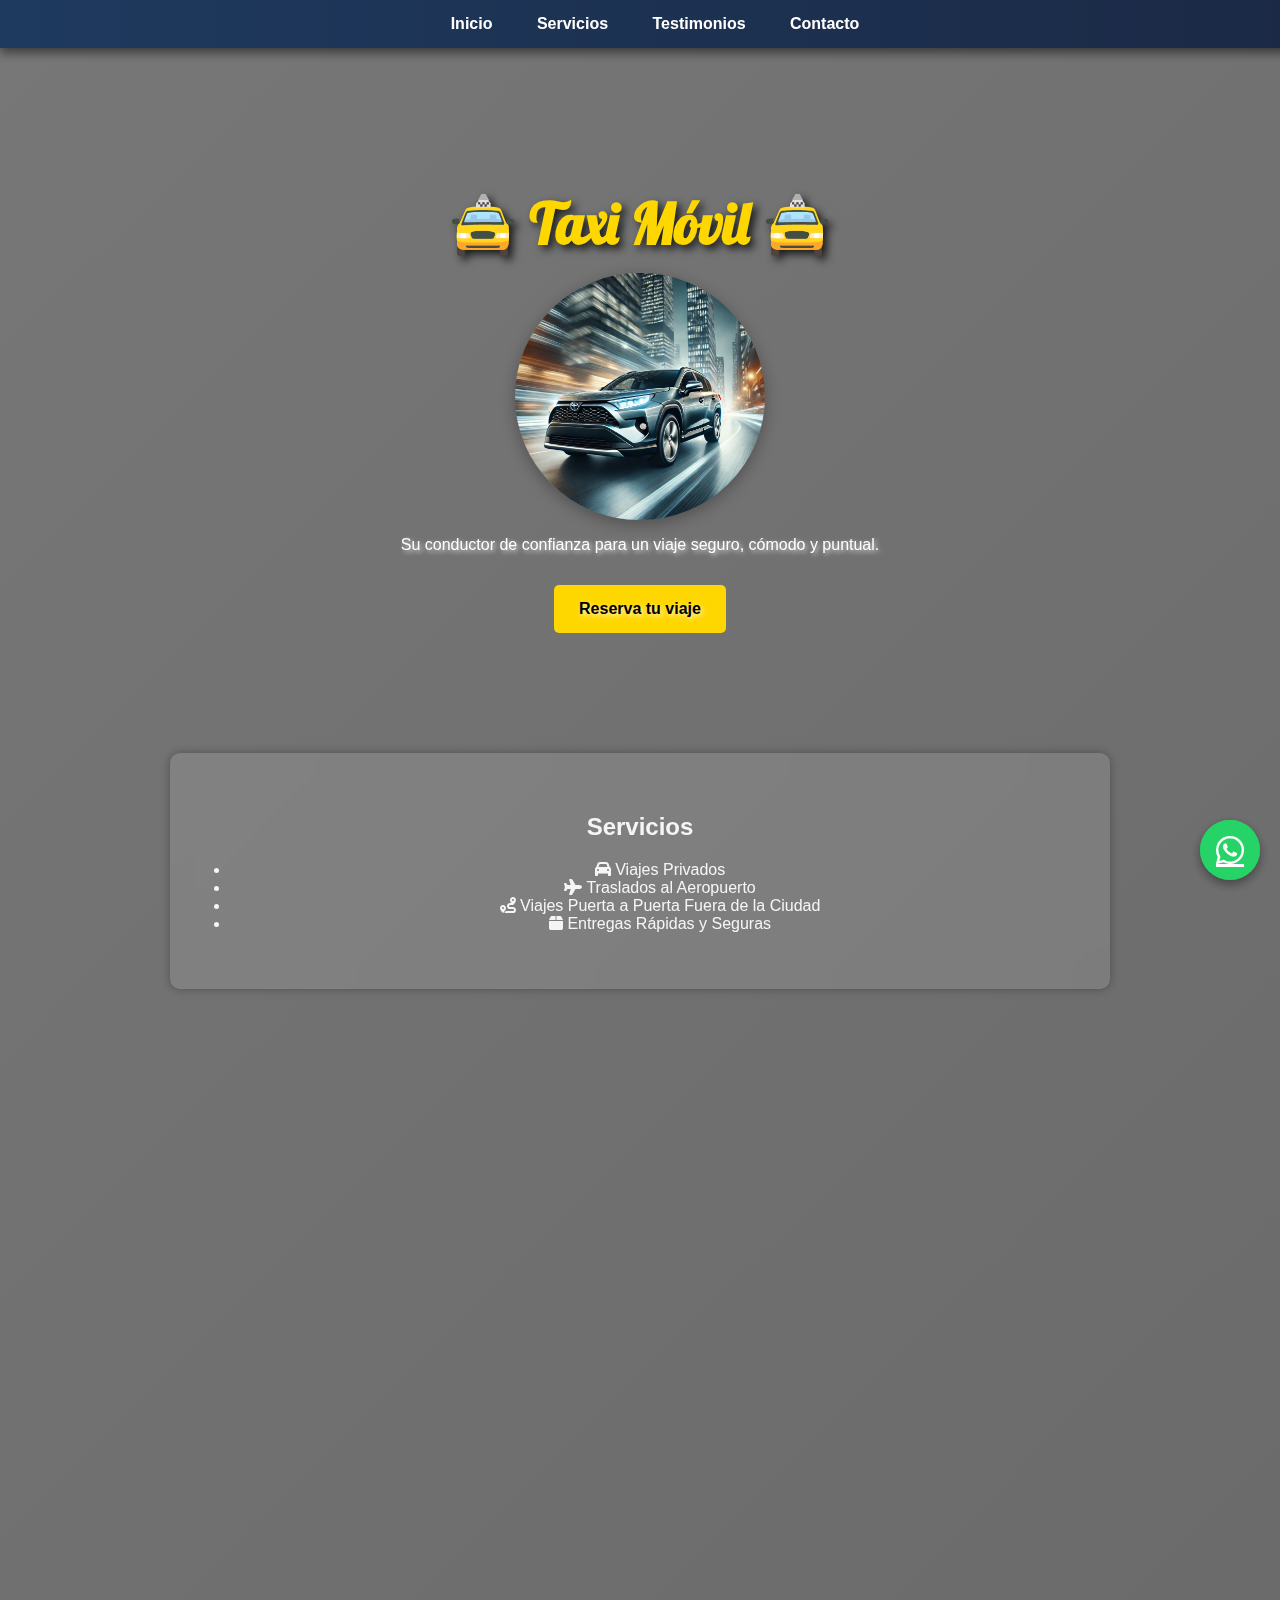
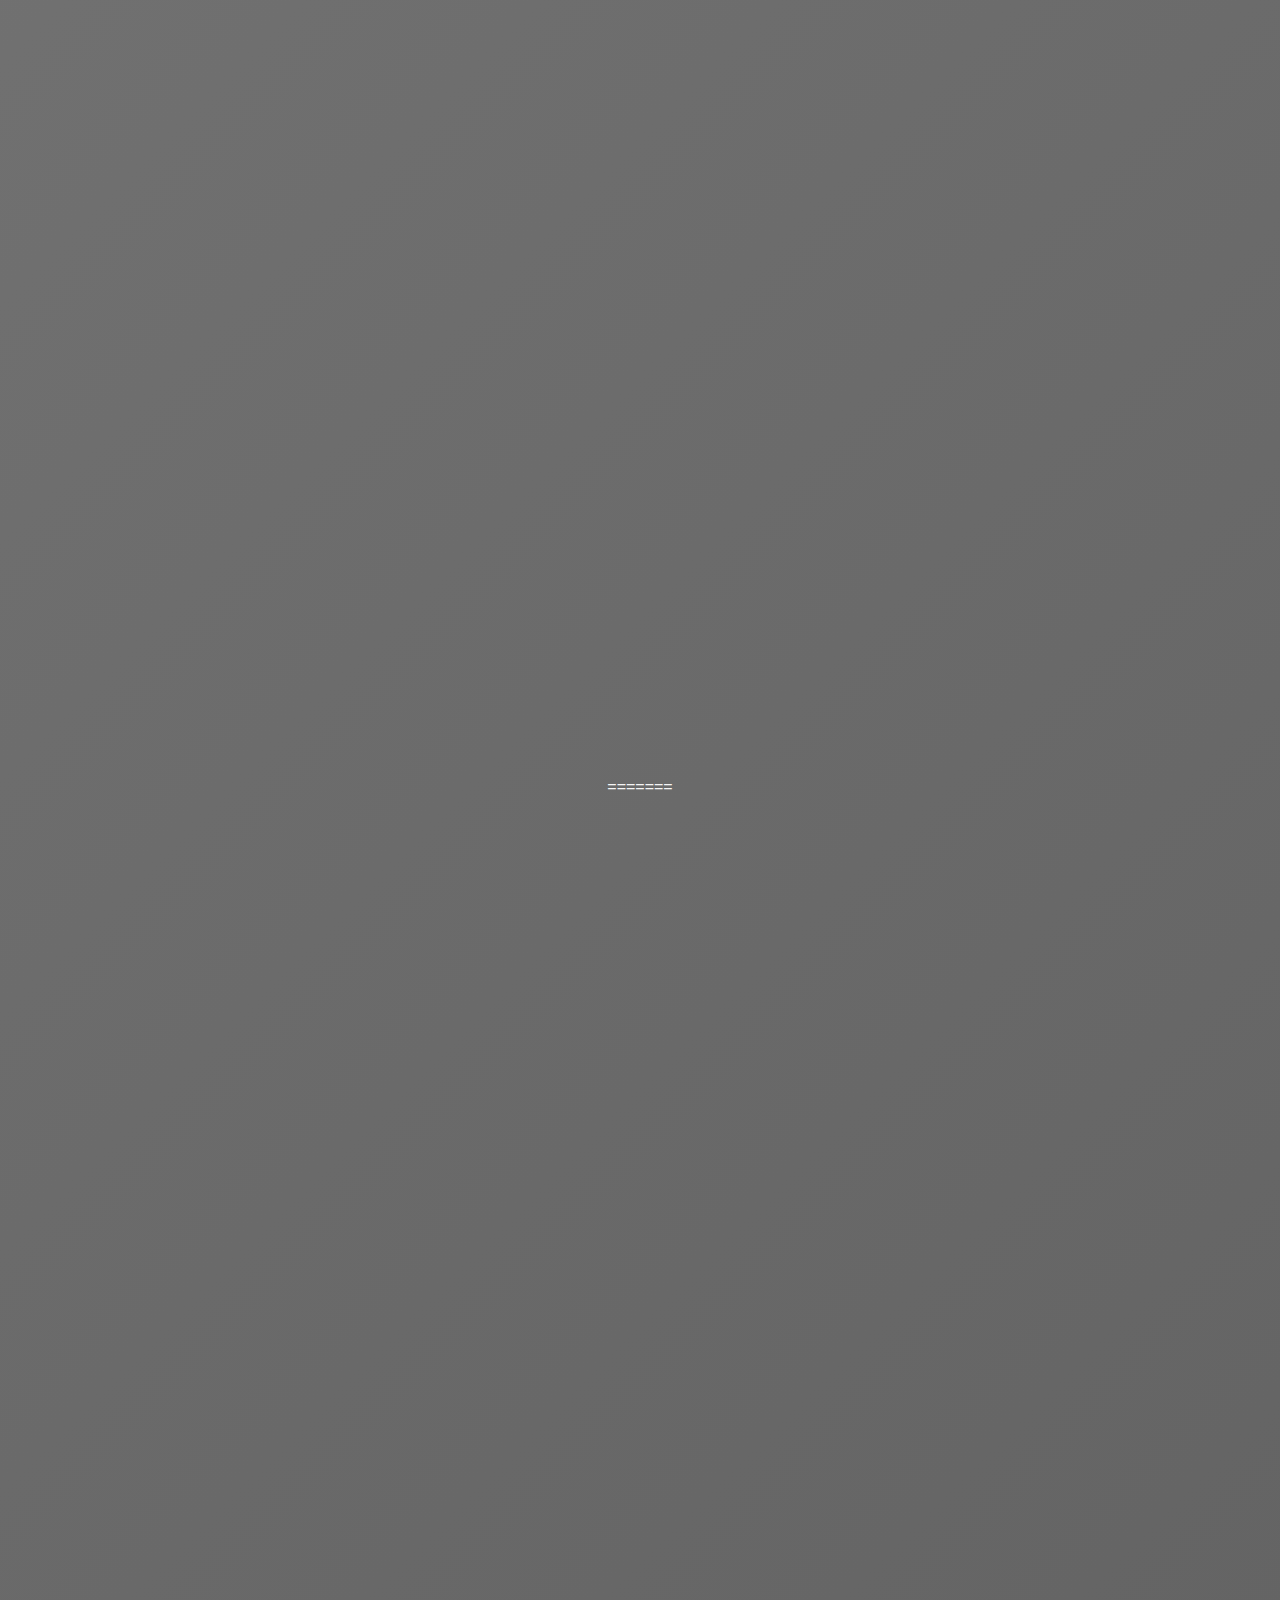
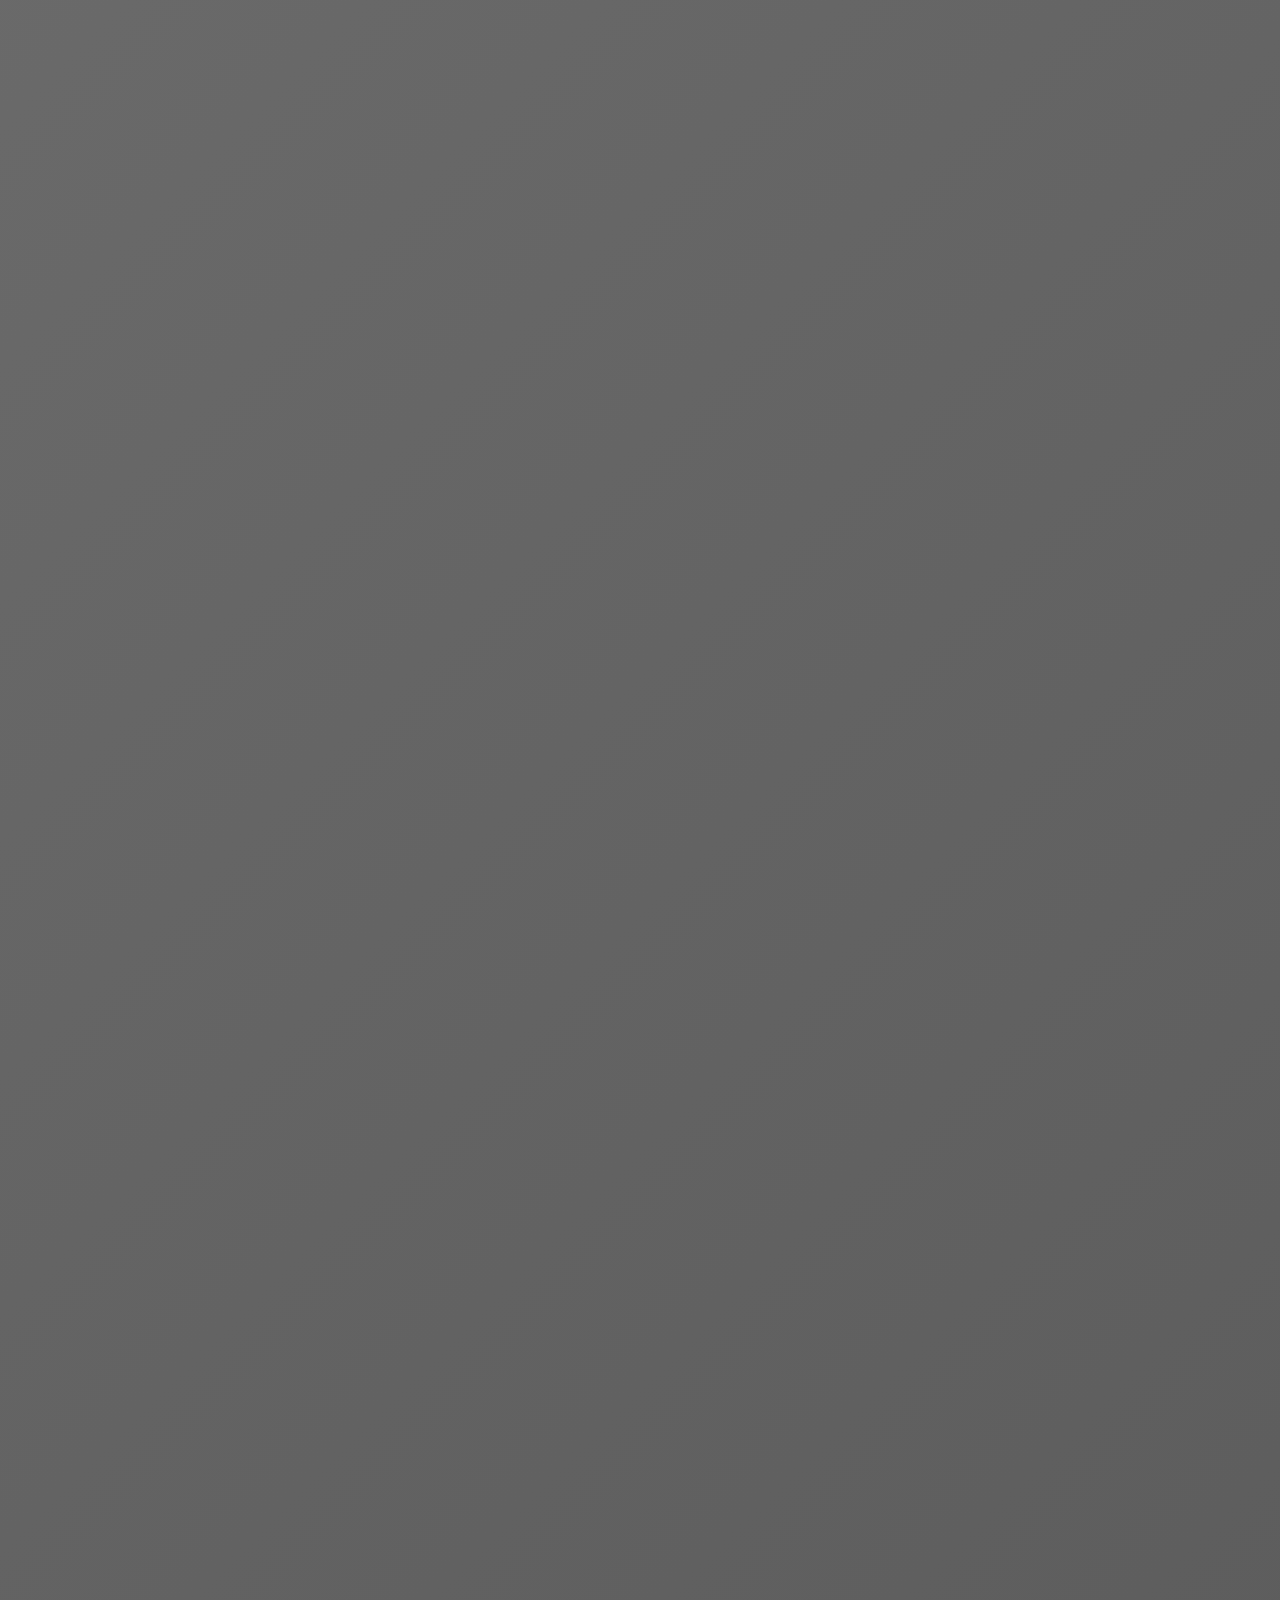
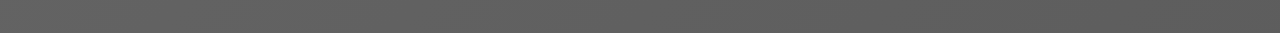
==== index.html @ c26388d2 "Corrigiendo nombre de Index.html a index.html" ====
<!DOCTYPE html>
<html lang="es">
<head>
    <meta charset="UTF-8">
    <meta name="viewport" content="width=device-width, initial-scale=1.0">
    <title>Taxi Móvil - Servicio Privado</title>
    <link rel="stylesheet" href="styles.css">
    <link rel="stylesheet" href="https://unpkg.com/aos@next/dist/aos.css" />
    <link rel="stylesheet" href="https://cdnjs.cloudflare.com/ajax/libs/font-awesome/6.4.2/css/all.min.css">
    <link href="https://fonts.googleapis.com/css2?family=Lobster&display=swap" rel="stylesheet">
</head>
<body>

    <!-- Menú de Navegación -->
    <nav>
        <ul>
            <li><a href="#inicio">Inicio</a></li>
            <li><a href="#servicios">Servicios</a></li>
            <li><a href="#testimonios">Testimonios</a></li>
            <li><a href="#contacto">Contacto</a></li>
        </ul>
    </nav>

    <!-- Sección de Inicio -->
    <header id="inicio" data-aos="fade-down">
        <h1 class="titulo-principal">🚖 Taxi Móvil 🚖</h1>
        <img src="img/coche.png" alt="Toyota RAV4 en movimiento" class="imagen-don-ivan">
        <p>Su conductor de confianza para un viaje seguro, cómodo y puntual.</p>
        <a href="https://wa.me/13054407563?text=Hola,%20favor%20necesito%20vuestro%20servicio%20de%20taxi%20móvil" target="_blank" class="boton" data-aos="zoom-in">Reserva tu viaje</a>
    </header>
    
    <!-- Sección de Servicios -->
    <section id="servicios" data-aos="fade-up">
        <h2>Servicios</h2>
        <ul class="lista-servicios">
            <li><i class="fas fa-car"></i> Viajes Privados</li>
            <li><i class="fas fa-plane"></i> Traslados al Aeropuerto</li>
            <li><i class="fas fa-route"></i> Viajes Puerta a Puerta Fuera de la Ciudad</li>
            <li><i class="fas fa-box"></i> Entregas Rápidas y Seguras</li>
        </ul>
    </section>

    <!-- Sección de Testimonios -->
    <section id="testimonios" data-aos="fade-left">
        <h2>Lo que dicen nuestros clientes</h2>
        <blockquote>"¡Excelente servicio! Siempre puntual y amable." - Cliente feliz 😊</blockquote>
        <blockquote>"Viaje seguro y confiable, 100% recomendado." - María T.</blockquote>
    </section>

    <!-- Sección de Contacto -->
    <footer id="contacto" data-aos="fade-up">
        <h2>Contacto</h2>
        <p>📧 Correo: <a href="mailto:Ivansm68@icloud.com">Ivansm68@icloud.com</a></p>
        <p>📱 WhatsApp: <a href="https://wa.me/13054407563?text=Hola,%20favor%20necesito%20vuestro%20servicio%20de%20taxi%20móvil">Enviar mensaje</a></p>
    </footer>

    <!-- Sección de Mapa -->
    <section id="mapa" data-aos="fade-up">
        <h2>Zona de Servicio</h2>
        <div class="mapa-contenedor">
            <iframe
                src="https://www.google.com/maps/embed?pb=!1m18!1m12!1m3!1d14579.654707317295!2d-80.1917902!3d25.7616798!2m3!1f0!2f0!3f0!3m2!1i1024!2i768!4f13.1!3m3!1m2!1s0x88d9b69a9f1b5a8d%3A0x1d6e03fda2a4189!2sMiami%2C%20FL!5e0!3m2!1sen!2sus!4v1710101234567!5m2!1sen!2sus"
                width="100%" height="300" style="border:0;" allowfullscreen="" loading="lazy">
            </iframe>
        </div>
    </section>

    <!-- Sección QR -->
    <section id="qr-whatsapp" data-aos="fade-up">
        <h2>Escanea o toca para contactarnos en WhatsApp</h2>
        <a href="https://wa.me/13054407563?text=Hola,%20favor%20necesito%20vuestro%20servicio%20de%20taxi%20móvil" target="_blank">
            <img src="img/qrivan.png" alt="QR WhatsApp Taxi Móvil" class="qr-dinamico">
        </a>
    </section>

    <!-- Botón flotante de WhatsApp -->
    <a href="https://wa.me/13054407563?text=Hola,%20favor%20necesito%20vuestro%20servicio%20de%20taxi%20móvil" target="_blank" class="whatsapp-float">
        <i class="fab fa-whatsapp"></i>
    </a>

    <!-- Scripts de animaciones y lógica -->
    <script src="https://unpkg.com/aos@next/dist/aos.js"></script>
    <script>
        AOS.init({
            duration: 1000,
            once: true,
        });
    </script>

</body>
</html>
=======
<!DOCTYPE html>
<html lang="es">
<head>
    <meta charset="UTF-8">
    <meta name="viewport" content="width=device-width, initial-scale=1.0">
    <title>Taxi Móvil - Servicio Privado</title>
    <link rel="stylesheet" href="styles.css">
    <link rel="stylesheet" href="https://unpkg.com/aos@next/dist/aos.css" />
    <link rel="stylesheet" href="https://cdnjs.cloudflare.com/ajax/libs/font-awesome/6.4.2/css/all.min.css">
    <link href="https://fonts.googleapis.com/css2?family=Lobster&display=swap" rel="stylesheet">
</head>
<body>

    <!-- Menú de Navegación -->
    <nav>
        <ul>
            <li><a href="#inicio">Inicio</a></li>
            <li><a href="#servicios">Servicios</a></li>
            <li><a href="#testimonios">Testimonios</a></li>
            <li><a href="#contacto">Contacto</a></li>
        </ul>
    </nav>

    <!-- Sección de Inicio -->
    <header id="inicio" data-aos="fade-down">
        <h1 class="titulo-principal">🚖 Taxi Móvil 🚖</h1>
        <img src="img/coche.png" alt="Toyota RAV4 en movimiento" class="imagen-don-ivan">
        <p>Su conductor de confianza para un viaje seguro, cómodo y puntual.</p>
        <a href="https://wa.me/13054407563?text=Hola,%20favor%20necesito%20vuestro%20servicio%20de%20taxi%20móvil" target="_blank" class="boton" data-aos="zoom-in">Reserva tu viaje</a>
    </header>
    
    <!-- Sección de Servicios -->
    <section id="servicios" data-aos="fade-up">
        <h2>Servicios</h2>
        <ul class="lista-servicios">
            <li><i class="fas fa-car"></i> Viajes Privados</li>
            <li><i class="fas fa-plane"></i> Traslados al Aeropuerto</li>
            <li><i class="fas fa-route"></i> Viajes Puerta a Puerta Fuera de la Ciudad</li>
            <li><i class="fas fa-box"></i> Entregas Rápidas y Seguras</li>
        </ul>
    </section>

    <!-- Sección de Testimonios -->
    <section id="testimonios" data-aos="fade-left">
        <h2>Lo que dicen nuestros clientes</h2>
        <blockquote>"¡Excelente servicio! Siempre puntual y amable." - Cliente feliz 😊</blockquote>
        <blockquote>"Viaje seguro y confiable, 100% recomendado." - María T.</blockquote>
    </section>

    <!-- Sección de Contacto -->
    <footer id="contacto" data-aos="fade-up">
        <h2>Contacto</h2>
        <p>📧 Correo: <a href="mailto:Ivansm68@icloud.com">Ivansm68@icloud.com</a></p>
        <p>📱 WhatsApp: <a href="https://wa.me/13054407563?text=Hola,%20favor%20necesito%20vuestro%20servicio%20de%20taxi%20móvil">Enviar mensaje</a></p>
    </footer>

    <!-- Sección de Mapa -->
    <section id="mapa" data-aos="fade-up">
        <h2>Zona de Servicio</h2>
        <div class="mapa-contenedor">
            <iframe
                src="https://www.google.com/maps/embed?pb=!1m18!1m12!1m3!1d14579.654707317295!2d-80.1917902!3d25.7616798!2m3!1f0!2f0!3f0!3m2!1i1024!2i768!4f13.1!3m3!1m2!1s0x88d9b69a9f1b5a8d%3A0x1d6e03fda2a4189!2sMiami%2C%20FL!5e0!3m2!1sen!2sus!4v1710101234567!5m2!1sen!2sus"
                width="100%" height="300" style="border:0;" allowfullscreen="" loading="lazy">
            </iframe>
        </div>
    </section>

    <!-- Sección QR -->
    <section id="qr-whatsapp" data-aos="fade-up">
        <h2>Escanea o toca para contactarnos en WhatsApp</h2>
        <a href="https://wa.me/13054407563?text=Hola,%20favor%20necesito%20vuestro%20servicio%20de%20taxi%20móvil" target="_blank">
            <img src="img/qrivan.png" alt="QR WhatsApp Taxi Móvil" class="qr-dinamico">
        </a>
    </section>

    <!-- Botón flotante de WhatsApp -->
    <a href="https://wa.me/13054407563?text=Hola,%20favor%20necesito%20vuestro%20servicio%20de%20taxi%20móvil" target="_blank" class="whatsapp-float">
        <i class="fab fa-whatsapp"></i>
    </a>

    <!-- Scripts de animaciones y lógica -->
    <script src="https://unpkg.com/aos@next/dist/aos.js"></script>
    <script>
        AOS.init({
            duration: 1000,
            once: true,
        });
    </script>

</body>
</html>
---- styles.css ----
/* Estilos Generales */
body {
    font-family: Arial, sans-serif;
    margin: 0;
    padding: 0;
    text-align: center;
    background: linear-gradient(-45deg, #2a2a2a, #3c3c3c, #555, #777);
    background-size: 400% 400%;
    animation: animacionFondo 10s infinite alternate ease-in-out;
    color: #f5f5f5;
}

/* ANIMACIÓN DE FONDO */
@keyframes animacionFondo {
    0% { background-position: 0% 50%; }
    100% { background-position: 100% 50%; }
}

/* TITULO PRINCIPAL */
.titulo-principal {
    font-family: 'Lobster', cursive;
    font-size: 3.5em;
    color: #FFD700;
    text-shadow: 4px 4px 8px rgba(0, 0, 0, 0.8);
    margin-bottom: 15px;
}

/* MENÚ DE NAVEGACIÓN */
nav {
    background: linear-gradient(90deg, #1E3A5F, #1B2945);
    padding: 15px;
    position: fixed;
    width: 100%;
    top: 0;
    z-index: 1000;
    box-shadow: 0px 4px 10px rgba(0, 0, 0, 0.3);
}

nav ul {
    list-style: none;
    padding: 0;
    margin: 0;
}

nav ul li {
    display: inline;
    margin: 0 20px;
}

nav ul li a {
    color: white;
    text-decoration: none;
    font-weight: bold;
    transition: color 0.3s ease-in-out;
}

nav ul li a:hover {
    color: #FFD700;
}

/* ENCABEZADO */
header {
    background: url('img/taxi.jpg') no-repeat center center/cover;
    color: white;
    padding: 100px 20px;
    text-shadow: 2px 2px 5px rgba(255, 255, 255, 0.8);
    margin-top: 50px;
}

header h1 {
    font-size: 3em;
    font-weight: bold;
    color: #FFD700;
    text-shadow: 3px 3px 8px rgba(0, 0, 0, 0.8);
    animation: fadeInDown 1.5s ease-in-out;
}

/* BOTÓN PRINCIPAL */
.boton {
    background-color: #FFD700;
    color: black;
    padding: 15px 25px;
    text-decoration: none;
    font-weight: bold;
    border-radius: 5px;
    display: inline-block;
    margin-top: 15px;
    transition: transform 0.3s ease-in-out, background 0.3s ease-in-out;
}

.boton:hover {
    background-color: #E6B800;
    transform: scale(1.05);
}

/* ESTILO BASE PARA LAS SECCIONES */
section {
    padding: 40px 20px;
    background: rgba(255, 255, 255, 0.1); /* Semi-transparente */
    backdrop-filter: blur(10px);
    margin: 20px auto;
    border-radius: 10px;
    box-shadow: 0 0 10px rgba(0, 0, 0, 0.3);
    max-width: 900px;
    opacity: 0;
    transform: translateY(50px);
    transition: opacity 0.8s ease-out, transform 0.8s ease-out;
}

/* ANIMACIÓN DE APARICIÓN */
section.aparecer {
    opacity: 1;
    transform: translateY(0);
}

/* PIE DE PÁGINA */
footer {
    background: linear-gradient(90deg, #1E3A5F, #1B2945);
    color: white;
    padding: 20px;
}

/* IMAGEN PRINCIPAL */
.imagen-don-ivan {
    width: 250px;
    height: auto;
    border-radius: 50%;
    display: block;
    margin: 10px auto;
    box-shadow: 0px 4px 15px rgba(0, 0, 0, 0.3);
    transition: transform 0.3s ease-in-out;
}

.imagen-don-ivan:hover {
    transform: scale(1.1);
}

/* ESTILO PARA EL QR */
#qr-whatsapp {
    text-align: center;
    margin: 40px auto;
    max-width: 400px;
    padding: 20px;
    background: rgba(255, 255, 255, 0.15);
    backdrop-filter: blur(10px);
    border-radius: 15px;
    box-shadow: 0px 4px 15px rgba(0, 0, 0, 0.3);
    transition: transform 0.3s ease-in-out;
}

/* QR DINÁMICO */
.qr-dinamico {
    width: 220px;
    height: auto;
    display: block;
    margin: 15px auto;
    transition: transform 0.3s ease-in-out;
    border-radius: 10px;
    box-shadow: 0px 4px 10px rgba(0, 0, 0, 0.3);
}

.qr-dinamico:hover {
    transform: scale(1.1);
    box-shadow: 0px 6px 15px rgba(255, 255, 255, 0.3);
}

/* BOTÓN FLOTANTE DE WHATSAPP */
.whatsapp-float {
    position: fixed;
    bottom: 20px;
    right: 20px;
    background: #25D366;
    color: white;
    font-size: 2rem;
    width: 60px;
    height: 60px;
    border-radius: 50%;
    display: flex;
    align-items: center;
    justify-content: center;
    box-shadow: 0px 4px 10px rgba(0, 0, 0, 0.2);
    transition: transform 0.3s ease-in-out;
}

.whatsapp-float:hover {
    transform: scale(1.1);
}

/* MAPA */
.mapa-contenedor {
    text-align: center;
    margin: 20px auto;
    max-width: 600px;
}

/* Mejorar visibilidad de enlaces en Contacto */
footer a {
    color: #FFD700; /* Amarillo dorado para mayor contraste */
    font-weight: bold;
    text-decoration: none;
    transition: color 0.3s ease-in-out, text-shadow 0.3s ease-in-out;
}

footer a:hover {
    color: #ffffff; /* Blanco brillante al pasar el mouse */
    text-shadow: 0px 0px 10px rgba(255, 255, 255, 0.8);
    text-decoration: underline;
}

/* Mejorar íconos en Contacto */
footer p {
    display: flex;
    align-items: center;
    justify-content: center;
    gap: 10px;
    font-size: 1.1em;
}

/* Ajuste de color en el fondo del footer */
footer {
    background: linear-gradient(90deg, #002855, #003f7f);
    padding: 20px;
    border-radius: 8px;
}
/* Estilos Generales */
body {
    font-family: Arial, sans-serif;
    margin: 0;
    padding: 0;
    text-align: center;
    background: linear-gradient(-45deg, #2a2a2a, #3c3c3c, #555, #777);
    background-size: 400% 400%;
    animation: animacionFondo 10s infinite alternate ease-in-out;
    color: #f5f5f5;
}

/* ANIMACIÓN DE FONDO */
@keyframes animacionFondo {
    0% { background-position: 0% 50%; }
    100% { background-position: 100% 50%; }
}

/* TITULO PRINCIPAL */
.titulo-principal {
    font-family: 'Lobster', cursive;
    font-size: 3.5em;
    color: #FFD700;
    text-shadow: 4px 4px 8px rgba(0, 0, 0, 0.8);
    margin-bottom: 15px;
}

/* MENÚ DE NAVEGACIÓN */
nav {
    background: linear-gradient(90deg, #1E3A5F, #1B2945);
    padding: 15px;
    position: fixed;
    width: 100%;
    top: 0;
    z-index: 1000;
    box-shadow: 0px 4px 10px rgba(0, 0, 0, 0.3);
}

nav ul {
    list-style: none;
    padding: 0;
    margin: 0;
}

nav ul li {
    display: inline;
    margin: 0 20px;
}

nav ul li a {
    color: white;
    text-decoration: none;
    font-weight: bold;
    transition: color 0.3s ease-in-out;
}

nav ul li a:hover {
    color: #FFD700;
}

/* ENCABEZADO */
header {
    background: url('img/taxi.jpg') no-repeat center center/cover;
    color: white;
    padding: 100px 20px;
    text-shadow: 2px 2px 5px rgba(255, 255, 255, 0.8);
    margin-top: 50px;
}

header h1 {
    font-size: 3em;
    font-weight: bold;
    color: #FFD700;
    text-shadow: 3px 3px 8px rgba(0, 0, 0, 0.8);
    animation: fadeInDown 1.5s ease-in-out;
}

/* BOTÓN PRINCIPAL */
.boton {
    background-color: #FFD700;
    color: black;
    padding: 15px 25px;
    text-decoration: none;
    font-weight: bold;
    border-radius: 5px;
    display: inline-block;
    margin-top: 15px;
    transition: transform 0.3s ease-in-out, background 0.3s ease-in-out;
}

.boton:hover {
    background-color: #E6B800;
    transform: scale(1.05);
}

/* ESTILO BASE PARA LAS SECCIONES */
section {
    padding: 40px 20px;
    background: rgba(255, 255, 255, 0.1); /* Semi-transparente */
    backdrop-filter: blur(10px);
    margin: 20px auto;
    border-radius: 10px;
    box-shadow: 0 0 10px rgba(0, 0, 0, 0.3);
    max-width: 900px;
    opacity: 0;
    transform: translateY(50px);
    transition: opacity 0.8s ease-out, transform 0.8s ease-out;
}

/* ANIMACIÓN DE APARICIÓN */
section.aparecer {
    opacity: 1;
    transform: translateY(0);
}

/* PIE DE PÁGINA */
footer {
    background: linear-gradient(90deg, #1E3A5F, #1B2945);
    color: white;
    padding: 20px;
}

/* IMAGEN PRINCIPAL */
.imagen-don-ivan {
    width: 250px;
    height: auto;
    border-radius: 50%;
    display: block;
    margin: 10px auto;
    box-shadow: 0px 4px 15px rgba(0, 0, 0, 0.3);
    transition: transform 0.3s ease-in-out;
}

.imagen-don-ivan:hover {
    transform: scale(1.1);
}

/* ESTILO PARA EL QR */
#qr-whatsapp {
    text-align: center;
    margin: 40px auto;
    max-width: 400px;
    padding: 20px;
    background: rgba(255, 255, 255, 0.15);
    backdrop-filter: blur(10px);
    border-radius: 15px;
    box-shadow: 0px 4px 15px rgba(0, 0, 0, 0.3);
    transition: transform 0.3s ease-in-out;
}

/* QR DINÁMICO */
.qr-dinamico {
    width: 220px;
    height: auto;
    display: block;
    margin: 15px auto;
    transition: transform 0.3s ease-in-out;
    border-radius: 10px;
    box-shadow: 0px 4px 10px rgba(0, 0, 0, 0.3);
}

.qr-dinamico:hover {
    transform: scale(1.1);
    box-shadow: 0px 6px 15px rgba(255, 255, 255, 0.3);
}

/* BOTÓN FLOTANTE DE WHATSAPP */
.whatsapp-float {
    position: fixed;
    bottom: 20px;
    right: 20px;
    background: #25D366;
    color: white;
    font-size: 2rem;
    width: 60px;
    height: 60px;
    border-radius: 50%;
    display: flex;
    align-items: center;
    justify-content: center;
    box-shadow: 0px 4px 10px rgba(0, 0, 0, 0.2);
    transition: transform 0.3s ease-in-out;
}

.whatsapp-float:hover {
    transform: scale(1.1);
}

/* MAPA */
.mapa-contenedor {
    text-align: center;
    margin: 20px auto;
    max-width: 600px;
}

/* Mejorar visibilidad de enlaces en Contacto */
footer a {
    color: #FFD700; /* Amarillo dorado para mayor contraste */
    font-weight: bold;
    text-decoration: none;
    transition: color 0.3s ease-in-out, text-shadow 0.3s ease-in-out;
}

footer a:hover {
    color: #ffffff; /* Blanco brillante al pasar el mouse */
    text-shadow: 0px 0px 10px rgba(255, 255, 255, 0.8);
    text-decoration: underline;
}

/* Mejorar íconos en Contacto */
footer p {
    display: flex;
    align-items: center;
    justify-content: center;
    gap: 10px;
    font-size: 1.1em;
}

/* Ajuste de color en el fondo del footer */
footer {
    background: linear-gradient(90deg, #002855, #003f7f);
    padding: 20px;
    border-radius: 8px;
}
---- styles.css ----
/* Estilos Generales */
body {
    font-family: Arial, sans-serif;
    margin: 0;
    padding: 0;
    text-align: center;
    background: linear-gradient(-45deg, #2a2a2a, #3c3c3c, #555, #777);
    background-size: 400% 400%;
    animation: animacionFondo 10s infinite alternate ease-in-out;
    color: #f5f5f5;
}

/* ANIMACIÓN DE FONDO */
@keyframes animacionFondo {
    0% { background-position: 0% 50%; }
    100% { background-position: 100% 50%; }
}

/* TITULO PRINCIPAL */
.titulo-principal {
    font-family: 'Lobster', cursive;
    font-size: 3.5em;
    color: #FFD700;
    text-shadow: 4px 4px 8px rgba(0, 0, 0, 0.8);
    margin-bottom: 15px;
}

/* MENÚ DE NAVEGACIÓN */
nav {
    background: linear-gradient(90deg, #1E3A5F, #1B2945);
    padding: 15px;
    position: fixed;
    width: 100%;
    top: 0;
    z-index: 1000;
    box-shadow: 0px 4px 10px rgba(0, 0, 0, 0.3);
}

nav ul {
    list-style: none;
    padding: 0;
    margin: 0;
}

nav ul li {
    display: inline;
    margin: 0 20px;
}

nav ul li a {
    color: white;
    text-decoration: none;
    font-weight: bold;
    transition: color 0.3s ease-in-out;
}

nav ul li a:hover {
    color: #FFD700;
}

/* ENCABEZADO */
header {
    background: url('img/taxi.jpg') no-repeat center center/cover;
    color: white;
    padding: 100px 20px;
    text-shadow: 2px 2px 5px rgba(255, 255, 255, 0.8);
    margin-top: 50px;
}

header h1 {
    font-size: 3em;
    font-weight: bold;
    color: #FFD700;
    text-shadow: 3px 3px 8px rgba(0, 0, 0, 0.8);
    animation: fadeInDown 1.5s ease-in-out;
}

/* BOTÓN PRINCIPAL */
.boton {
    background-color: #FFD700;
    color: black;
    padding: 15px 25px;
    text-decoration: none;
    font-weight: bold;
    border-radius: 5px;
    display: inline-block;
    margin-top: 15px;
    transition: transform 0.3s ease-in-out, background 0.3s ease-in-out;
}

.boton:hover {
    background-color: #E6B800;
    transform: scale(1.05);
}

/* ESTILO BASE PARA LAS SECCIONES */
section {
    padding: 40px 20px;
    background: rgba(255, 255, 255, 0.1); /* Semi-transparente */
    backdrop-filter: blur(10px);
    margin: 20px auto;
    border-radius: 10px;
    box-shadow: 0 0 10px rgba(0, 0, 0, 0.3);
    max-width: 900px;
    opacity: 0;
    transform: translateY(50px);
    transition: opacity 0.8s ease-out, transform 0.8s ease-out;
}

/* ANIMACIÓN DE APARICIÓN */
section.aparecer {
    opacity: 1;
    transform: translateY(0);
}

/* PIE DE PÁGINA */
footer {
    background: linear-gradient(90deg, #1E3A5F, #1B2945);
    color: white;
    padding: 20px;
}

/* IMAGEN PRINCIPAL */
.imagen-don-ivan {
    width: 250px;
    height: auto;
    border-radius: 50%;
    display: block;
    margin: 10px auto;
    box-shadow: 0px 4px 15px rgba(0, 0, 0, 0.3);
    transition: transform 0.3s ease-in-out;
}

.imagen-don-ivan:hover {
    transform: scale(1.1);
}

/* ESTILO PARA EL QR */
#qr-whatsapp {
    text-align: center;
    margin: 40px auto;
    max-width: 400px;
    padding: 20px;
    background: rgba(255, 255, 255, 0.15);
    backdrop-filter: blur(10px);
    border-radius: 15px;
    box-shadow: 0px 4px 15px rgba(0, 0, 0, 0.3);
    transition: transform 0.3s ease-in-out;
}

/* QR DINÁMICO */
.qr-dinamico {
    width: 220px;
    height: auto;
    display: block;
    margin: 15px auto;
    transition: transform 0.3s ease-in-out;
    border-radius: 10px;
    box-shadow: 0px 4px 10px rgba(0, 0, 0, 0.3);
}

.qr-dinamico:hover {
    transform: scale(1.1);
    box-shadow: 0px 6px 15px rgba(255, 255, 255, 0.3);
}

/* BOTÓN FLOTANTE DE WHATSAPP */
.whatsapp-float {
    position: fixed;
    bottom: 20px;
    right: 20px;
    background: #25D366;
    color: white;
    font-size: 2rem;
    width: 60px;
    height: 60px;
    border-radius: 50%;
    display: flex;
    align-items: center;
    justify-content: center;
    box-shadow: 0px 4px 10px rgba(0, 0, 0, 0.2);
    transition: transform 0.3s ease-in-out;
}

.whatsapp-float:hover {
    transform: scale(1.1);
}

/* MAPA */
.mapa-contenedor {
    text-align: center;
    margin: 20px auto;
    max-width: 600px;
}

/* Mejorar visibilidad de enlaces en Contacto */
footer a {
    color: #FFD700; /* Amarillo dorado para mayor contraste */
    font-weight: bold;
    text-decoration: none;
    transition: color 0.3s ease-in-out, text-shadow 0.3s ease-in-out;
}

footer a:hover {
    color: #ffffff; /* Blanco brillante al pasar el mouse */
    text-shadow: 0px 0px 10px rgba(255, 255, 255, 0.8);
    text-decoration: underline;
}

/* Mejorar íconos en Contacto */
footer p {
    display: flex;
    align-items: center;
    justify-content: center;
    gap: 10px;
    font-size: 1.1em;
}

/* Ajuste de color en el fondo del footer */
footer {
    background: linear-gradient(90deg, #002855, #003f7f);
    padding: 20px;
    border-radius: 8px;
}
/* Estilos Generales */
body {
    font-family: Arial, sans-serif;
    margin: 0;
    padding: 0;
    text-align: center;
    background: linear-gradient(-45deg, #2a2a2a, #3c3c3c, #555, #777);
    background-size: 400% 400%;
    animation: animacionFondo 10s infinite alternate ease-in-out;
    color: #f5f5f5;
}

/* ANIMACIÓN DE FONDO */
@keyframes animacionFondo {
    0% { background-position: 0% 50%; }
    100% { background-position: 100% 50%; }
}

/* TITULO PRINCIPAL */
.titulo-principal {
    font-family: 'Lobster', cursive;
    font-size: 3.5em;
    color: #FFD700;
    text-shadow: 4px 4px 8px rgba(0, 0, 0, 0.8);
    margin-bottom: 15px;
}

/* MENÚ DE NAVEGACIÓN */
nav {
    background: linear-gradient(90deg, #1E3A5F, #1B2945);
    padding: 15px;
    position: fixed;
    width: 100%;
    top: 0;
    z-index: 1000;
    box-shadow: 0px 4px 10px rgba(0, 0, 0, 0.3);
}

nav ul {
    list-style: none;
    padding: 0;
    margin: 0;
}

nav ul li {
    display: inline;
    margin: 0 20px;
}

nav ul li a {
    color: white;
    text-decoration: none;
    font-weight: bold;
    transition: color 0.3s ease-in-out;
}

nav ul li a:hover {
    color: #FFD700;
}

/* ENCABEZADO */
header {
    background: url('img/taxi.jpg') no-repeat center center/cover;
    color: white;
    padding: 100px 20px;
    text-shadow: 2px 2px 5px rgba(255, 255, 255, 0.8);
    margin-top: 50px;
}

header h1 {
    font-size: 3em;
    font-weight: bold;
    color: #FFD700;
    text-shadow: 3px 3px 8px rgba(0, 0, 0, 0.8);
    animation: fadeInDown 1.5s ease-in-out;
}

/* BOTÓN PRINCIPAL */
.boton {
    background-color: #FFD700;
    color: black;
    padding: 15px 25px;
    text-decoration: none;
    font-weight: bold;
    border-radius: 5px;
    display: inline-block;
    margin-top: 15px;
    transition: transform 0.3s ease-in-out, background 0.3s ease-in-out;
}

.boton:hover {
    background-color: #E6B800;
    transform: scale(1.05);
}

/* ESTILO BASE PARA LAS SECCIONES */
section {
    padding: 40px 20px;
    background: rgba(255, 255, 255, 0.1); /* Semi-transparente */
    backdrop-filter: blur(10px);
    margin: 20px auto;
    border-radius: 10px;
    box-shadow: 0 0 10px rgba(0, 0, 0, 0.3);
    max-width: 900px;
    opacity: 0;
    transform: translateY(50px);
    transition: opacity 0.8s ease-out, transform 0.8s ease-out;
}

/* ANIMACIÓN DE APARICIÓN */
section.aparecer {
    opacity: 1;
    transform: translateY(0);
}

/* PIE DE PÁGINA */
footer {
    background: linear-gradient(90deg, #1E3A5F, #1B2945);
    color: white;
    padding: 20px;
}

/* IMAGEN PRINCIPAL */
.imagen-don-ivan {
    width: 250px;
    height: auto;
    border-radius: 50%;
    display: block;
    margin: 10px auto;
    box-shadow: 0px 4px 15px rgba(0, 0, 0, 0.3);
    transition: transform 0.3s ease-in-out;
}

.imagen-don-ivan:hover {
    transform: scale(1.1);
}

/* ESTILO PARA EL QR */
#qr-whatsapp {
    text-align: center;
    margin: 40px auto;
    max-width: 400px;
    padding: 20px;
    background: rgba(255, 255, 255, 0.15);
    backdrop-filter: blur(10px);
    border-radius: 15px;
    box-shadow: 0px 4px 15px rgba(0, 0, 0, 0.3);
    transition: transform 0.3s ease-in-out;
}

/* QR DINÁMICO */
.qr-dinamico {
    width: 220px;
    height: auto;
    display: block;
    margin: 15px auto;
    transition: transform 0.3s ease-in-out;
    border-radius: 10px;
    box-shadow: 0px 4px 10px rgba(0, 0, 0, 0.3);
}

.qr-dinamico:hover {
    transform: scale(1.1);
    box-shadow: 0px 6px 15px rgba(255, 255, 255, 0.3);
}

/* BOTÓN FLOTANTE DE WHATSAPP */
.whatsapp-float {
    position: fixed;
    bottom: 20px;
    right: 20px;
    background: #25D366;
    color: white;
    font-size: 2rem;
    width: 60px;
    height: 60px;
    border-radius: 50%;
    display: flex;
    align-items: center;
    justify-content: center;
    box-shadow: 0px 4px 10px rgba(0, 0, 0, 0.2);
    transition: transform 0.3s ease-in-out;
}

.whatsapp-float:hover {
    transform: scale(1.1);
}

/* MAPA */
.mapa-contenedor {
    text-align: center;
    margin: 20px auto;
    max-width: 600px;
}

/* Mejorar visibilidad de enlaces en Contacto */
footer a {
    color: #FFD700; /* Amarillo dorado para mayor contraste */
    font-weight: bold;
    text-decoration: none;
    transition: color 0.3s ease-in-out, text-shadow 0.3s ease-in-out;
}

footer a:hover {
    color: #ffffff; /* Blanco brillante al pasar el mouse */
    text-shadow: 0px 0px 10px rgba(255, 255, 255, 0.8);
    text-decoration: underline;
}

/* Mejorar íconos en Contacto */
footer p {
    display: flex;
    align-items: center;
    justify-content: center;
    gap: 10px;
    font-size: 1.1em;
}

/* Ajuste de color en el fondo del footer */
footer {
    background: linear-gradient(90deg, #002855, #003f7f);
    padding: 20px;
    border-radius: 8px;
}
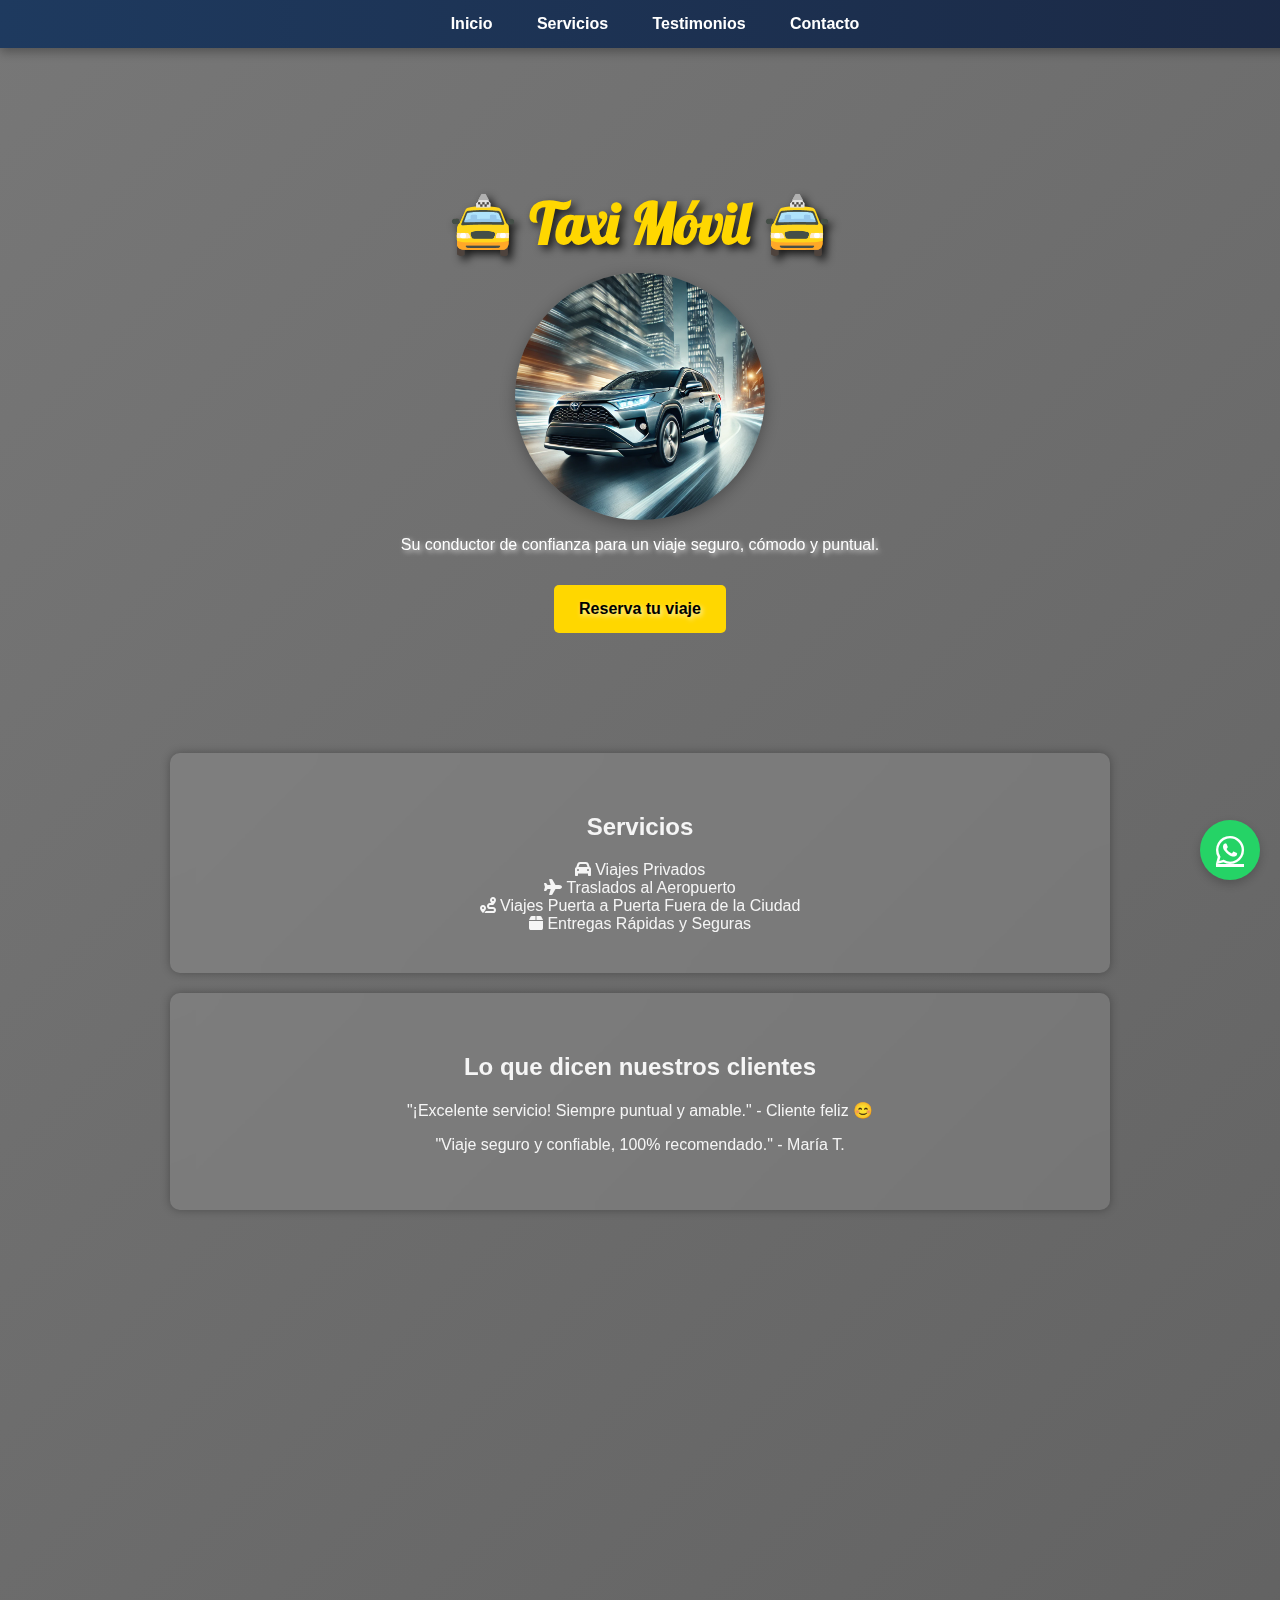
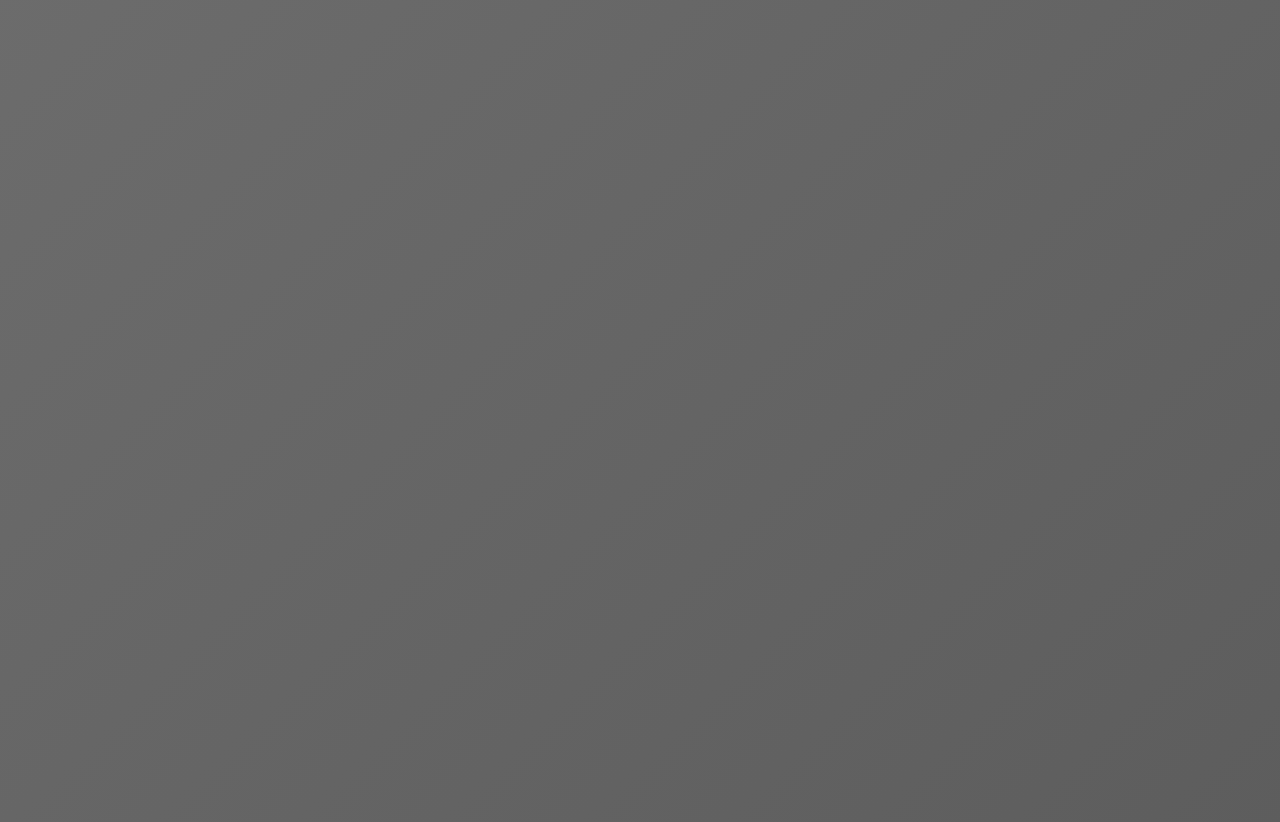
==== commit 80e33321: "Corrección de lista en sección Servicios" ====
--- a/index.html
+++ b/index.html
@@ -89,96 +89,3 @@
 
 </body>
 </html>
-=======
-<!DOCTYPE html>
-<html lang="es">
-<head>
-    <meta charset="UTF-8">
-    <meta name="viewport" content="width=device-width, initial-scale=1.0">
-    <title>Taxi Móvil - Servicio Privado</title>
-    <link rel="stylesheet" href="styles.css">
-    <link rel="stylesheet" href="https://unpkg.com/aos@next/dist/aos.css" />
-    <link rel="stylesheet" href="https://cdnjs.cloudflare.com/ajax/libs/font-awesome/6.4.2/css/all.min.css">
-    <link href="https://fonts.googleapis.com/css2?family=Lobster&display=swap" rel="stylesheet">
-</head>
-<body>
-
-    <!-- Menú de Navegación -->
-    <nav>
-        <ul>
-            <li><a href="#inicio">Inicio</a></li>
-            <li><a href="#servicios">Servicios</a></li>
-            <li><a href="#testimonios">Testimonios</a></li>
-            <li><a href="#contacto">Contacto</a></li>
-        </ul>
-    </nav>
-
-    <!-- Sección de Inicio -->
-    <header id="inicio" data-aos="fade-down">
-        <h1 class="titulo-principal">🚖 Taxi Móvil 🚖</h1>
-        <img src="img/coche.png" alt="Toyota RAV4 en movimiento" class="imagen-don-ivan">
-        <p>Su conductor de confianza para un viaje seguro, cómodo y puntual.</p>
-        <a href="https://wa.me/13054407563?text=Hola,%20favor%20necesito%20vuestro%20servicio%20de%20taxi%20móvil" target="_blank" class="boton" data-aos="zoom-in">Reserva tu viaje</a>
-    </header>
-    
-    <!-- Sección de Servicios -->
-    <section id="servicios" data-aos="fade-up">
-        <h2>Servicios</h2>
-        <ul class="lista-servicios">
-            <li><i class="fas fa-car"></i> Viajes Privados</li>
-            <li><i class="fas fa-plane"></i> Traslados al Aeropuerto</li>
-            <li><i class="fas fa-route"></i> Viajes Puerta a Puerta Fuera de la Ciudad</li>
-            <li><i class="fas fa-box"></i> Entregas Rápidas y Seguras</li>
-        </ul>
-    </section>
-
-    <!-- Sección de Testimonios -->
-    <section id="testimonios" data-aos="fade-left">
-        <h2>Lo que dicen nuestros clientes</h2>
-        <blockquote>"¡Excelente servicio! Siempre puntual y amable." - Cliente feliz 😊</blockquote>
-        <blockquote>"Viaje seguro y confiable, 100% recomendado." - María T.</blockquote>
-    </section>
-
-    <!-- Sección de Contacto -->
-    <footer id="contacto" data-aos="fade-up">
-        <h2>Contacto</h2>
-        <p>📧 Correo: <a href="mailto:Ivansm68@icloud.com">Ivansm68@icloud.com</a></p>
-        <p>📱 WhatsApp: <a href="https://wa.me/13054407563?text=Hola,%20favor%20necesito%20vuestro%20servicio%20de%20taxi%20móvil">Enviar mensaje</a></p>
-    </footer>
-
-    <!-- Sección de Mapa -->
-    <section id="mapa" data-aos="fade-up">
-        <h2>Zona de Servicio</h2>
-        <div class="mapa-contenedor">
-            <iframe
-                src="https://www.google.com/maps/embed?pb=!1m18!1m12!1m3!1d14579.654707317295!2d-80.1917902!3d25.7616798!2m3!1f0!2f0!3f0!3m2!1i1024!2i768!4f13.1!3m3!1m2!1s0x88d9b69a9f1b5a8d%3A0x1d6e03fda2a4189!2sMiami%2C%20FL!5e0!3m2!1sen!2sus!4v1710101234567!5m2!1sen!2sus"
-                width="100%" height="300" style="border:0;" allowfullscreen="" loading="lazy">
-            </iframe>
-        </div>
-    </section>
-
-    <!-- Sección QR -->
-    <section id="qr-whatsapp" data-aos="fade-up">
-        <h2>Escanea o toca para contactarnos en WhatsApp</h2>
-        <a href="https://wa.me/13054407563?text=Hola,%20favor%20necesito%20vuestro%20servicio%20de%20taxi%20móvil" target="_blank">
-            <img src="img/qrivan.png" alt="QR WhatsApp Taxi Móvil" class="qr-dinamico">
-        </a>
-    </section>
-
-    <!-- Botón flotante de WhatsApp -->
-    <a href="https://wa.me/13054407563?text=Hola,%20favor%20necesito%20vuestro%20servicio%20de%20taxi%20móvil" target="_blank" class="whatsapp-float">
-        <i class="fab fa-whatsapp"></i>
-    </a>
-
-    <!-- Scripts de animaciones y lógica -->
-    <script src="https://unpkg.com/aos@next/dist/aos.js"></script>
-    <script>
-        AOS.init({
-            duration: 1000,
-            once: true,
-        });
-    </script>
-
-</body>
-</html>
-
--- a/styles.css
+++ b/styles.css
@@ -447,3 +447,8 @@
     border-radius: 8px;
 }
 
+.lista-servicios {
+    list-style: none; /* Elimina los puntos */
+    padding: 0; /* Elimina el padding predeterminado */
+    margin: 0; /* Asegura que no haya márgenes extra */
+}
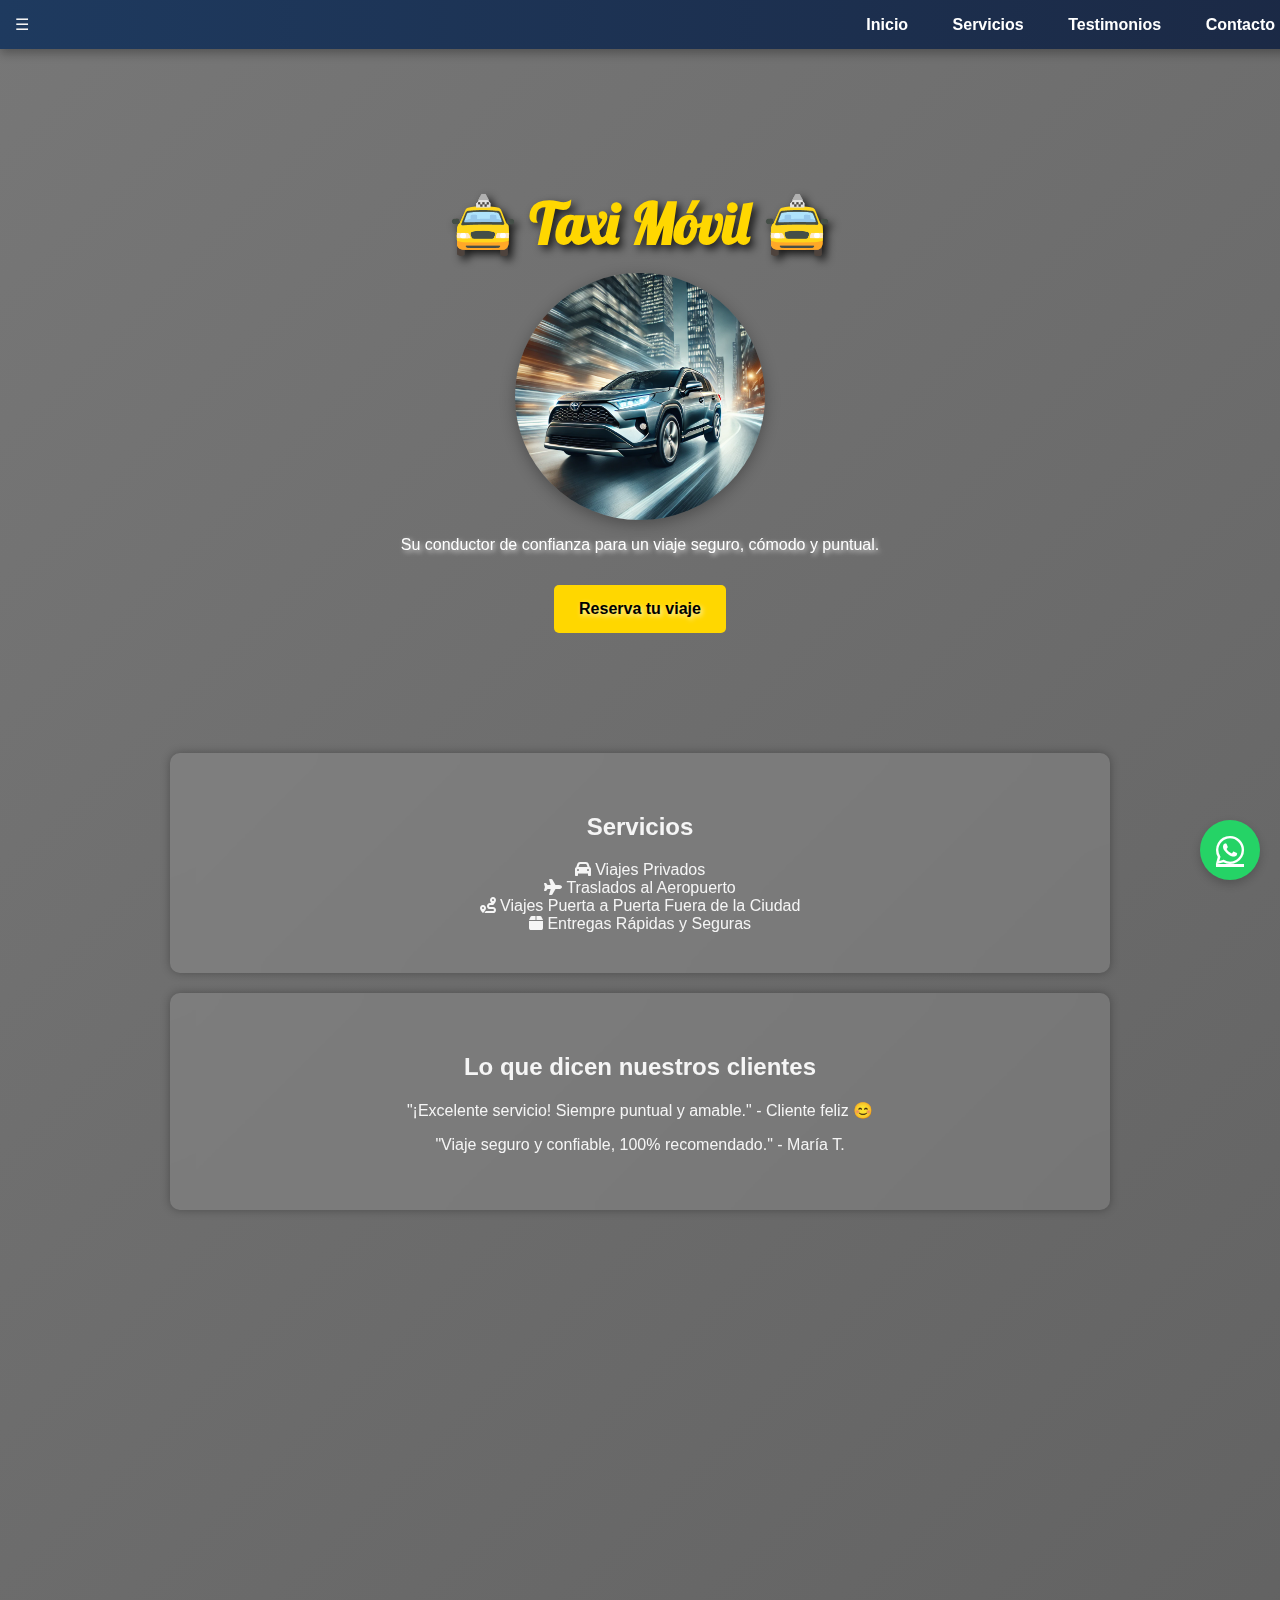
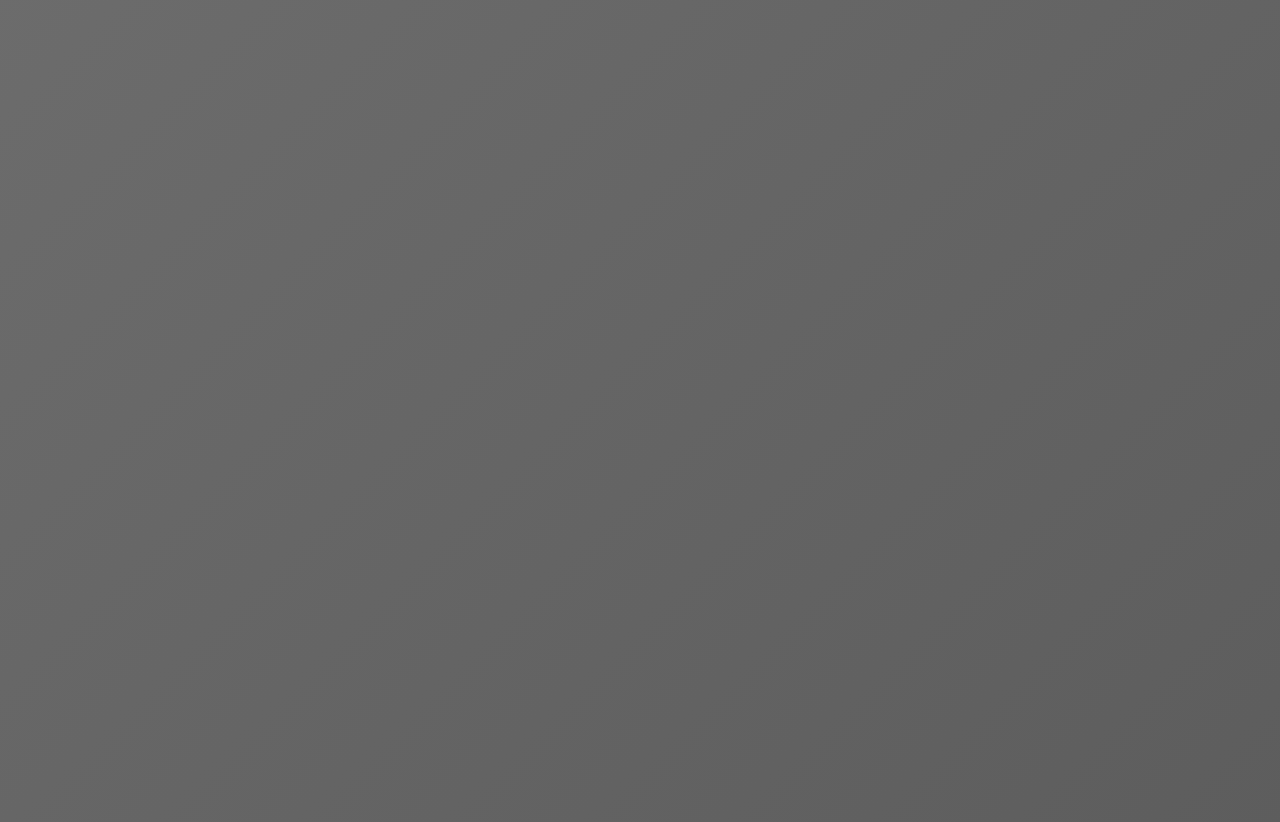
==== commit 336f8c7b: "Transición suave al abrir y cerrar el menú hamburguesa" ====
--- a/index.html
+++ b/index.html
@@ -13,13 +13,17 @@
 
     <!-- Menú de Navegación -->
     <nav>
-        <ul>
+        <div class="menu-toggle" onclick="toggleMenu()">
+            ☰
+        </div>
+        <ul id="nav-menu">
             <li><a href="#inicio">Inicio</a></li>
             <li><a href="#servicios">Servicios</a></li>
             <li><a href="#testimonios">Testimonios</a></li>
             <li><a href="#contacto">Contacto</a></li>
         </ul>
     </nav>
+    
 
     <!-- Sección de Inicio -->
     <header id="inicio" data-aos="fade-down">
@@ -86,6 +90,24 @@
             once: true,
         });
     </script>
-
+<script>
+    function toggleMenu() {
+        var menu = document.getElementById("nav-menu");
+    
+        if (menu.classList.contains("active")) {
+            menu.classList.remove("active");
+            menu.classList.add("closing");
+    
+            // Espera a que termine la animación antes de quitar la clase "closing"
+            setTimeout(() => {
+                menu.classList.remove("closing");
+            }, 500);
+        } else {
+            menu.classList.add("active");
+        }
+    }
+    </script>
+    
+    
 </body>
 </html>
--- a/styles.css
+++ b/styles.css
@@ -452,3 +452,71 @@
     padding: 0; /* Elimina el padding predeterminado */
     margin: 0; /* Asegura que no haya márgenes extra */
 }
+/* Menú base */
+nav {
+    background: linear-gradient(90deg, #1E3A5F, #1B2945);
+    padding: 15px;
+    position: fixed;
+    width: 100%;
+    top: 0;
+    z-index: 1000;
+    box-shadow: 0px 4px 10px rgba(0, 0, 0, 0.3);
+    display: flex;
+    justify-content: space-between;
+    align-items: center;
+}
+
+/* Icono de menú hamburguesa */
+@media (max-width: 768px) {
+    .menu-toggle {
+        display: block;
+        cursor: pointer;
+    }
+
+    nav ul {
+        display: flex;
+        flex-direction: column;
+        background: linear-gradient(90deg, #1E3A5F, #14213D);
+        position: absolute;
+        top: 60px;
+        width: 100%;
+        left: 0;
+        padding: 10px 0;
+        text-align: center;
+
+        /* Oculto por defecto */
+        opacity: 0;
+        transform: translateY(-20px);
+        transition: opacity 0.5s ease-in-out, transform 0.5s ease-in-out, visibility 0.5s;
+        visibility: hidden; /* Evita que ocupe espacio cuando está oculto */
+    }
+
+    /* Cuando el menú está activo */
+    nav ul.active {
+        opacity: 1;
+        transform: translateY(0);
+        visibility: visible;
+    }
+
+    /* Animación de cierre */
+    nav ul.closing {
+        opacity: 0;
+        transform: translateY(-20px);
+        visibility: hidden;
+    }
+
+    nav ul li {
+        padding: 12px 0;
+    }
+
+    nav ul li a {
+        font-size: 18px;
+        color: #FFD700;
+        transition: color 0.3s ease-in-out;
+    }
+
+    nav ul li a:hover {
+        color: #F5A623;
+        text-shadow: 0px 0px 10px rgba(255, 215, 0, 0.8);
+    }
+}
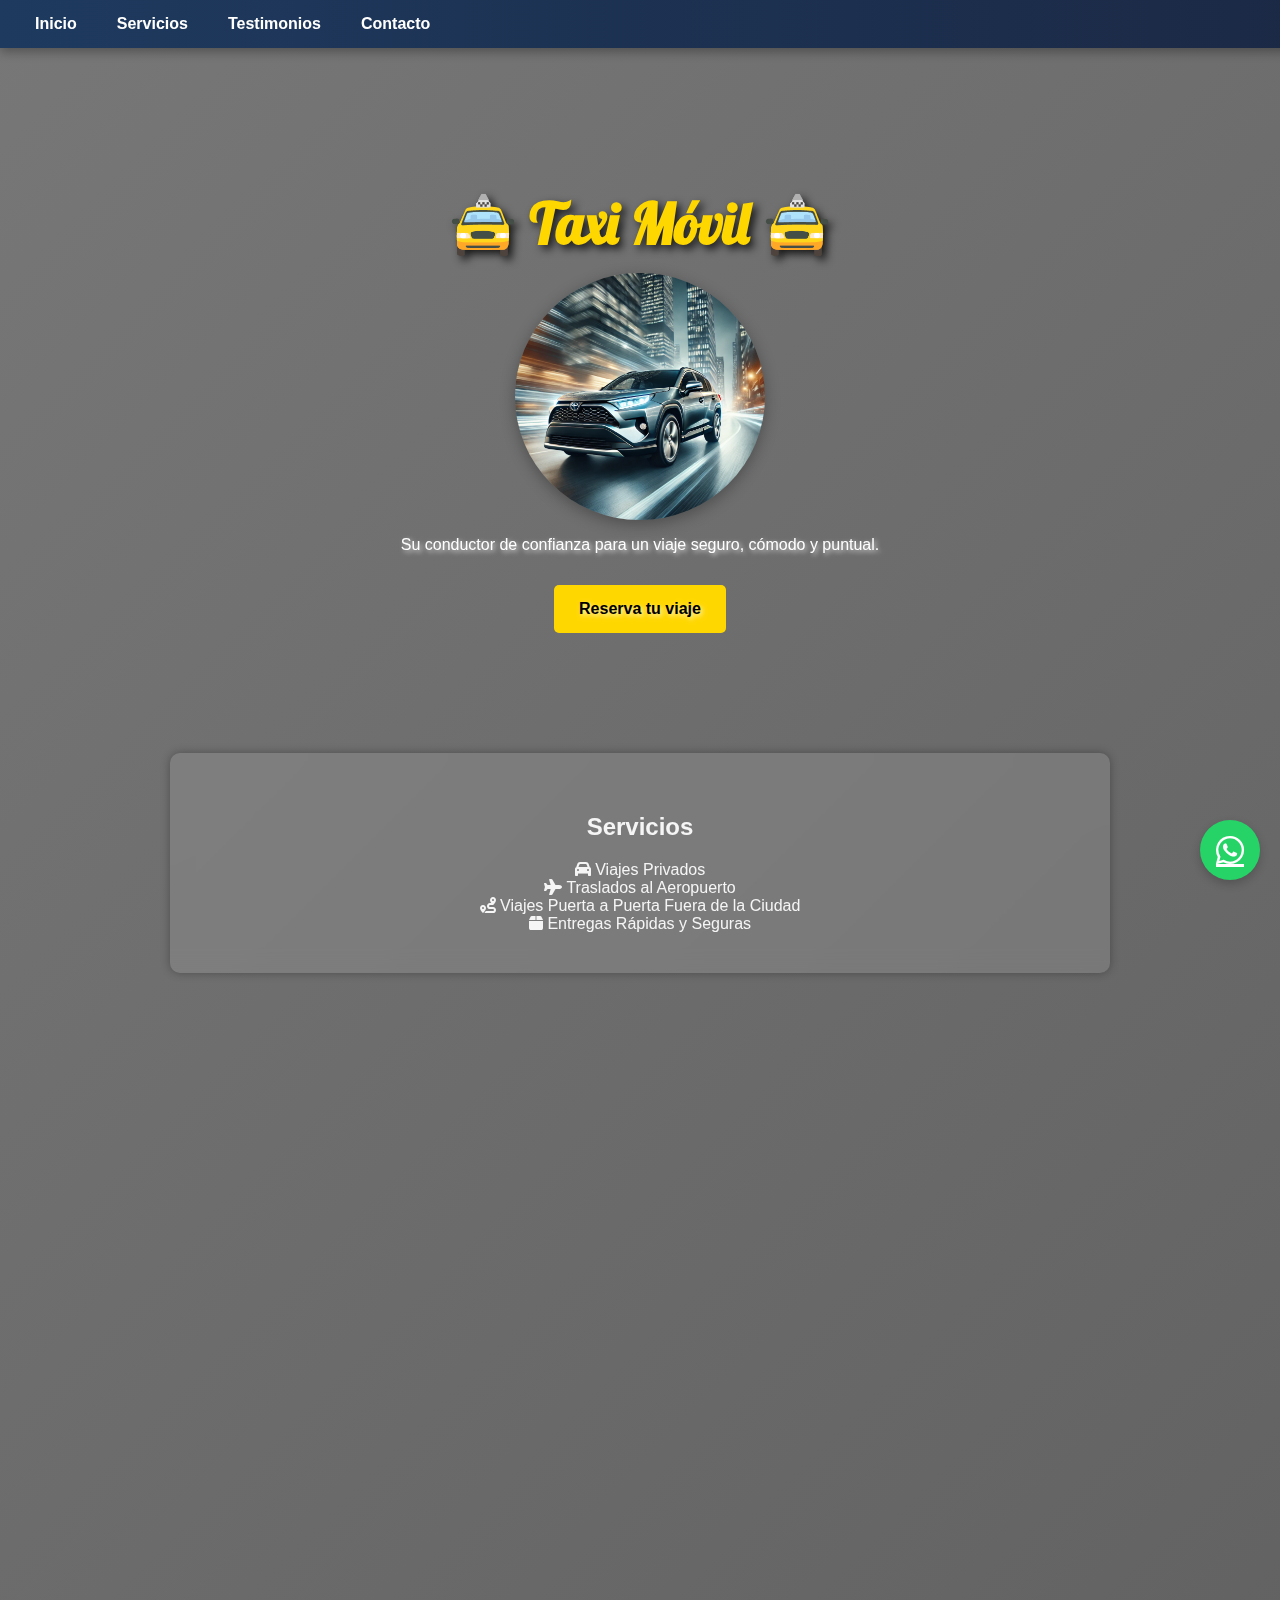
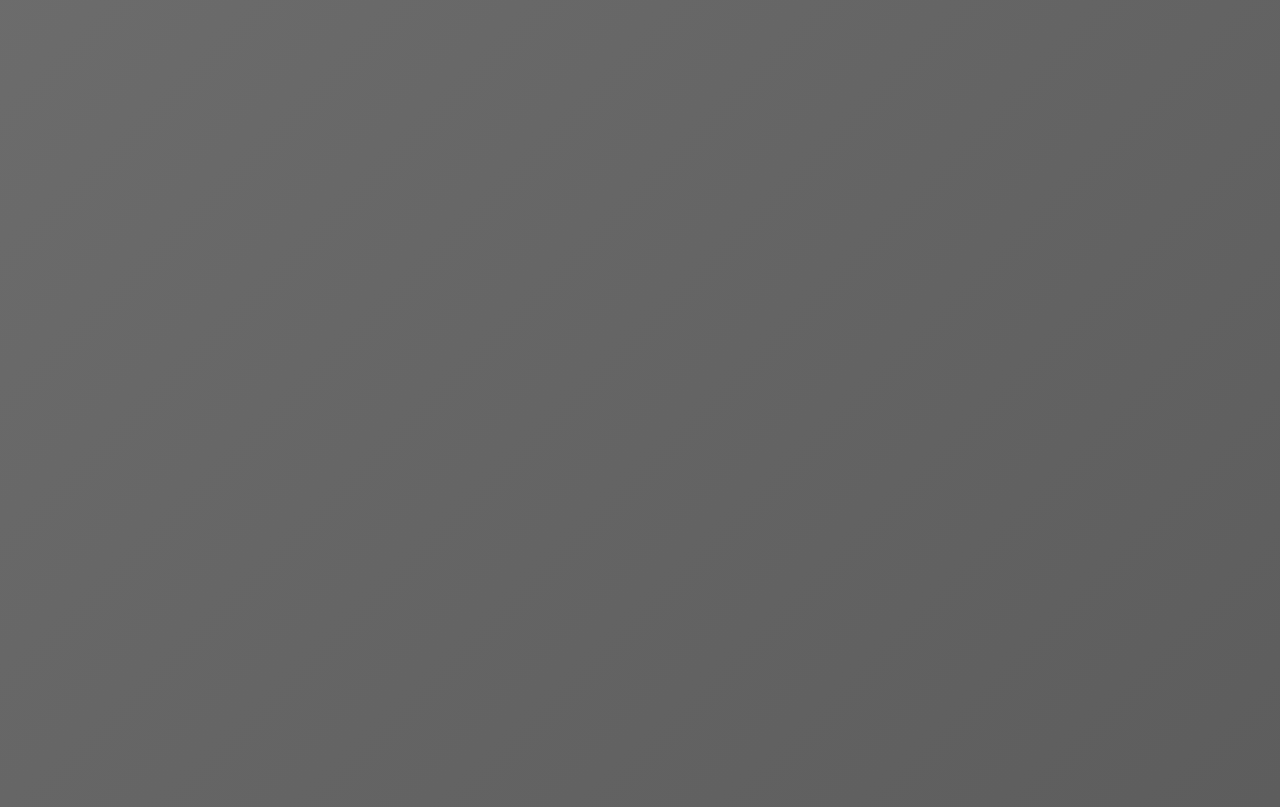
==== commit 3192ce27: "Mejoras en el diseño: fondo, contraste y efectos metálicos" ====
--- a/index.html
+++ b/index.html
@@ -13,9 +13,7 @@
 
     <!-- Menú de Navegación -->
     <nav>
-        <div class="menu-toggle" onclick="toggleMenu()">
-            ☰
-        </div>
+        <div class="menu-toggle" onclick="toggleMenu()">☰</div>
         <ul id="nav-menu">
             <li><a href="#inicio">Inicio</a></li>
             <li><a href="#servicios">Servicios</a></li>
@@ -23,7 +21,6 @@
             <li><a href="#contacto">Contacto</a></li>
         </ul>
     </nav>
-    
 
     <!-- Sección de Inicio -->
     <header id="inicio" data-aos="fade-down">
@@ -90,14 +87,15 @@
             once: true,
         });
     </script>
-<script>
+
+    <script>
     function toggleMenu() {
         var menu = document.getElementById("nav-menu");
-    
+
         if (menu.classList.contains("active")) {
             menu.classList.remove("active");
             menu.classList.add("closing");
-    
+
             // Espera a que termine la animación antes de quitar la clase "closing"
             setTimeout(() => {
                 menu.classList.remove("closing");
@@ -107,7 +105,6 @@
         }
     }
     </script>
-    
-    
+
 </body>
 </html>
--- a/styles.css
+++ b/styles.css
@@ -23,6 +23,10 @@
     color: #FFD700;
     text-shadow: 4px 4px 8px rgba(0, 0, 0, 0.8);
     margin-bottom: 15px;
+    transition: text-shadow 0.5s ease-in-out;
+}
+.titulo-principal:hover {
+    text-shadow: 0px 0px 15px white, 0px 0px 30px silver;
 }
 
 /* MENÚ DE NAVEGACIÓN */
@@ -34,16 +38,36 @@
     top: 0;
     z-index: 1000;
     box-shadow: 0px 4px 10px rgba(0, 0, 0, 0.3);
-}
-
+    display: flex;
+    justify-content: space-between;
+    align-items: center;
+}
+
+nav ul li a:hover {
+    color: #FFD700;
+    text-shadow: 0px 0px 15px white, 0px 0px 30px silver;
+}
+
+/* Icono de menú hamburguesa */
+.menu-toggle {
+    display: none;
+    font-size: 30px;
+    cursor: pointer;
+    color: white;
+    padding: 10px;
+}
+
+/* Estilos para el menú en pantallas grandes */
 nav ul {
     list-style: none;
     padding: 0;
     margin: 0;
+    display: flex;
+    justify-content: center;
+    align-items: center;
 }
 
 nav ul li {
-    display: inline;
     margin: 0 20px;
 }
 
@@ -58,21 +82,51 @@
     color: #FFD700;
 }
 
-/* ENCABEZADO */
+/* MENÚ HAMBURGUESA SOLO EN MÓVILES */
+@media (max-width: 768px) {
+    .menu-toggle {
+        display: block;
+    }
+
+    nav ul {
+        flex-direction: column;
+        background: linear-gradient(90deg, #1E3A5F, #14213D);
+        position: absolute;
+        top: 60px;
+        width: 100%;
+        left: 0;
+        padding: 10px 0;
+        text-align: center;
+        opacity: 0;
+        transform: translateY(-20px);
+        transition: opacity 0.5s ease-in-out, transform 0.5s ease-in-out, visibility 0.5s;
+        visibility: hidden;
+    }
+
+    nav ul.active {
+        opacity: 1;
+        transform: translateY(0);
+        visibility: visible;
+    }
+
+    nav ul.closing {
+        opacity: 0;
+        transform: translateY(-20px);
+        visibility: hidden;
+    }
+
+    nav ul li {
+        padding: 12px 0;
+    }
+}
+
+/* ENCABEZADO CON IMAGEN DE FONDO */
 header {
     background: url('img/taxi.jpg') no-repeat center center/cover;
     color: white;
     padding: 100px 20px;
     text-shadow: 2px 2px 5px rgba(255, 255, 255, 0.8);
     margin-top: 50px;
-}
-
-header h1 {
-    font-size: 3em;
-    font-weight: bold;
-    color: #FFD700;
-    text-shadow: 3px 3px 8px rgba(0, 0, 0, 0.8);
-    animation: fadeInDown 1.5s ease-in-out;
 }
 
 /* BOTÓN PRINCIPAL */
@@ -96,7 +150,7 @@
 /* ESTILO BASE PARA LAS SECCIONES */
 section {
     padding: 40px 20px;
-    background: rgba(255, 255, 255, 0.1); /* Semi-transparente */
+    background: rgba(255, 255, 255, 0.1);
     backdrop-filter: blur(10px);
     margin: 20px auto;
     border-radius: 10px;
@@ -115,7 +169,7 @@
 
 /* PIE DE PÁGINA */
 footer {
-    background: linear-gradient(90deg, #1E3A5F, #1B2945);
+    background: linear-gradient(90deg, #002855, #003f7f);
     color: white;
     padding: 20px;
 }
@@ -128,40 +182,11 @@
     display: block;
     margin: 10px auto;
     box-shadow: 0px 4px 15px rgba(0, 0, 0, 0.3);
-    transition: transform 0.3s ease-in-out;
-}
-
+    transition: transform 0.3s ease-in-out, box-shadow 0.3s ease-in-out;
+}
 .imagen-don-ivan:hover {
     transform: scale(1.1);
-}
-
-/* ESTILO PARA EL QR */
-#qr-whatsapp {
-    text-align: center;
-    margin: 40px auto;
-    max-width: 400px;
-    padding: 20px;
-    background: rgba(255, 255, 255, 0.15);
-    backdrop-filter: blur(10px);
-    border-radius: 15px;
-    box-shadow: 0px 4px 15px rgba(0, 0, 0, 0.3);
-    transition: transform 0.3s ease-in-out;
-}
-
-/* QR DINÁMICO */
-.qr-dinamico {
-    width: 220px;
-    height: auto;
-    display: block;
-    margin: 15px auto;
-    transition: transform 0.3s ease-in-out;
-    border-radius: 10px;
-    box-shadow: 0px 4px 10px rgba(0, 0, 0, 0.3);
-}
-
-.qr-dinamico:hover {
-    transform: scale(1.1);
-    box-shadow: 0px 6px 15px rgba(255, 255, 255, 0.3);
+    box-shadow: 0px 0px 15px white, 0px 0px 30px silver;
 }
 
 /* BOTÓN FLOTANTE DE WHATSAPP */
@@ -193,183 +218,11 @@
     max-width: 600px;
 }
 
-/* Mejorar visibilidad de enlaces en Contacto */
-footer a {
-    color: #FFD700; /* Amarillo dorado para mayor contraste */
-    font-weight: bold;
-    text-decoration: none;
-    transition: color 0.3s ease-in-out, text-shadow 0.3s ease-in-out;
-}
-
-footer a:hover {
-    color: #ffffff; /* Blanco brillante al pasar el mouse */
-    text-shadow: 0px 0px 10px rgba(255, 255, 255, 0.8);
-    text-decoration: underline;
-}
-
-/* Mejorar íconos en Contacto */
-footer p {
-    display: flex;
-    align-items: center;
-    justify-content: center;
-    gap: 10px;
-    font-size: 1.1em;
-}
-
-/* Ajuste de color en el fondo del footer */
-footer {
-    background: linear-gradient(90deg, #002855, #003f7f);
-    padding: 20px;
-    border-radius: 8px;
-}
-/* Estilos Generales */
-body {
-    font-family: Arial, sans-serif;
-    margin: 0;
-    padding: 0;
-    text-align: center;
-    background: linear-gradient(-45deg, #2a2a2a, #3c3c3c, #555, #777);
-    background-size: 400% 400%;
-    animation: animacionFondo 10s infinite alternate ease-in-out;
-    color: #f5f5f5;
-}
-
-/* ANIMACIÓN DE FONDO */
-@keyframes animacionFondo {
-    0% { background-position: 0% 50%; }
-    100% { background-position: 100% 50%; }
-}
-
-/* TITULO PRINCIPAL */
-.titulo-principal {
-    font-family: 'Lobster', cursive;
-    font-size: 3.5em;
-    color: #FFD700;
-    text-shadow: 4px 4px 8px rgba(0, 0, 0, 0.8);
-    margin-bottom: 15px;
-}
-
-/* MENÚ DE NAVEGACIÓN */
-nav {
-    background: linear-gradient(90deg, #1E3A5F, #1B2945);
-    padding: 15px;
-    position: fixed;
-    width: 100%;
-    top: 0;
-    z-index: 1000;
-    box-shadow: 0px 4px 10px rgba(0, 0, 0, 0.3);
-}
-
-nav ul {
+/* LISTA DE SERVICIOS */
+.lista-servicios {
     list-style: none;
     padding: 0;
     margin: 0;
-}
-
-nav ul li {
-    display: inline;
-    margin: 0 20px;
-}
-
-nav ul li a {
-    color: white;
-    text-decoration: none;
-    font-weight: bold;
-    transition: color 0.3s ease-in-out;
-}
-
-nav ul li a:hover {
-    color: #FFD700;
-}
-
-/* ENCABEZADO */
-header {
-    background: url('img/taxi.jpg') no-repeat center center/cover;
-    color: white;
-    padding: 100px 20px;
-    text-shadow: 2px 2px 5px rgba(255, 255, 255, 0.8);
-    margin-top: 50px;
-}
-
-header h1 {
-    font-size: 3em;
-    font-weight: bold;
-    color: #FFD700;
-    text-shadow: 3px 3px 8px rgba(0, 0, 0, 0.8);
-    animation: fadeInDown 1.5s ease-in-out;
-}
-
-/* BOTÓN PRINCIPAL */
-.boton {
-    background-color: #FFD700;
-    color: black;
-    padding: 15px 25px;
-    text-decoration: none;
-    font-weight: bold;
-    border-radius: 5px;
-    display: inline-block;
-    margin-top: 15px;
-    transition: transform 0.3s ease-in-out, background 0.3s ease-in-out;
-}
-
-.boton:hover {
-    background-color: #E6B800;
-    transform: scale(1.05);
-}
-
-/* ESTILO BASE PARA LAS SECCIONES */
-section {
-    padding: 40px 20px;
-    background: rgba(255, 255, 255, 0.1); /* Semi-transparente */
-    backdrop-filter: blur(10px);
-    margin: 20px auto;
-    border-radius: 10px;
-    box-shadow: 0 0 10px rgba(0, 0, 0, 0.3);
-    max-width: 900px;
-    opacity: 0;
-    transform: translateY(50px);
-    transition: opacity 0.8s ease-out, transform 0.8s ease-out;
-}
-
-/* ANIMACIÓN DE APARICIÓN */
-section.aparecer {
-    opacity: 1;
-    transform: translateY(0);
-}
-
-/* PIE DE PÁGINA */
-footer {
-    background: linear-gradient(90deg, #1E3A5F, #1B2945);
-    color: white;
-    padding: 20px;
-}
-
-/* IMAGEN PRINCIPAL */
-.imagen-don-ivan {
-    width: 250px;
-    height: auto;
-    border-radius: 50%;
-    display: block;
-    margin: 10px auto;
-    box-shadow: 0px 4px 15px rgba(0, 0, 0, 0.3);
-    transition: transform 0.3s ease-in-out;
-}
-
-.imagen-don-ivan:hover {
-    transform: scale(1.1);
-}
-
-/* ESTILO PARA EL QR */
-#qr-whatsapp {
-    text-align: center;
-    margin: 40px auto;
-    max-width: 400px;
-    padding: 20px;
-    background: rgba(255, 255, 255, 0.15);
-    backdrop-filter: blur(10px);
-    border-radius: 15px;
-    box-shadow: 0px 4px 15px rgba(0, 0, 0, 0.3);
-    transition: transform 0.3s ease-in-out;
 }
 
 /* QR DINÁMICO */
@@ -378,145 +231,30 @@
     height: auto;
     display: block;
     margin: 15px auto;
-    transition: transform 0.3s ease-in-out;
+    transition: transform 0.3s ease-in-out, box-shadow 0.3s ease-in-out;
     border-radius: 10px;
     box-shadow: 0px 4px 10px rgba(0, 0, 0, 0.3);
 }
-
 .qr-dinamico:hover {
     transform: scale(1.1);
-    box-shadow: 0px 6px 15px rgba(255, 255, 255, 0.3);
-}
-
-/* BOTÓN FLOTANTE DE WHATSAPP */
-.whatsapp-float {
-    position: fixed;
-    bottom: 20px;
-    right: 20px;
-    background: #25D366;
-    color: white;
-    font-size: 2rem;
-    width: 60px;
-    height: 60px;
-    border-radius: 50%;
-    display: flex;
-    align-items: center;
-    justify-content: center;
-    box-shadow: 0px 4px 10px rgba(0, 0, 0, 0.2);
-    transition: transform 0.3s ease-in-out;
-}
-
-.whatsapp-float:hover {
-    transform: scale(1.1);
-}
-
-/* MAPA */
-.mapa-contenedor {
-    text-align: center;
-    margin: 20px auto;
-    max-width: 600px;
-}
-
-/* Mejorar visibilidad de enlaces en Contacto */
+    box-shadow: 0px 0px 15px white, 0px 0px 30px silver;
+}
+
+/* SECCIÓN DE CONTACTO */
 footer a {
-    color: #FFD700; /* Amarillo dorado para mayor contraste */
+    color: #FFD700;
     font-weight: bold;
     text-decoration: none;
     transition: color 0.3s ease-in-out, text-shadow 0.3s ease-in-out;
 }
-
 footer a:hover {
-    color: #ffffff; /* Blanco brillante al pasar el mouse */
+    color: white;
     text-shadow: 0px 0px 10px rgba(255, 255, 255, 0.8);
     text-decoration: underline;
 }
 
-/* Mejorar íconos en Contacto */
-footer p {
-    display: flex;
-    align-items: center;
-    justify-content: center;
-    gap: 10px;
-    font-size: 1.1em;
-}
-
-/* Ajuste de color en el fondo del footer */
 footer {
     background: linear-gradient(90deg, #002855, #003f7f);
     padding: 20px;
     border-radius: 8px;
 }
-
-.lista-servicios {
-    list-style: none; /* Elimina los puntos */
-    padding: 0; /* Elimina el padding predeterminado */
-    margin: 0; /* Asegura que no haya márgenes extra */
-}
-/* Menú base */
-nav {
-    background: linear-gradient(90deg, #1E3A5F, #1B2945);
-    padding: 15px;
-    position: fixed;
-    width: 100%;
-    top: 0;
-    z-index: 1000;
-    box-shadow: 0px 4px 10px rgba(0, 0, 0, 0.3);
-    display: flex;
-    justify-content: space-between;
-    align-items: center;
-}
-
-/* Icono de menú hamburguesa */
-@media (max-width: 768px) {
-    .menu-toggle {
-        display: block;
-        cursor: pointer;
-    }
-
-    nav ul {
-        display: flex;
-        flex-direction: column;
-        background: linear-gradient(90deg, #1E3A5F, #14213D);
-        position: absolute;
-        top: 60px;
-        width: 100%;
-        left: 0;
-        padding: 10px 0;
-        text-align: center;
-
-        /* Oculto por defecto */
-        opacity: 0;
-        transform: translateY(-20px);
-        transition: opacity 0.5s ease-in-out, transform 0.5s ease-in-out, visibility 0.5s;
-        visibility: hidden; /* Evita que ocupe espacio cuando está oculto */
-    }
-
-    /* Cuando el menú está activo */
-    nav ul.active {
-        opacity: 1;
-        transform: translateY(0);
-        visibility: visible;
-    }
-
-    /* Animación de cierre */
-    nav ul.closing {
-        opacity: 0;
-        transform: translateY(-20px);
-        visibility: hidden;
-    }
-
-    nav ul li {
-        padding: 12px 0;
-    }
-
-    nav ul li a {
-        font-size: 18px;
-        color: #FFD700;
-        transition: color 0.3s ease-in-out;
-    }
-
-    nav ul li a:hover {
-        color: #F5A623;
-        text-shadow: 0px 0px 10px rgba(255, 215, 0, 0.8);
-    }
-}
